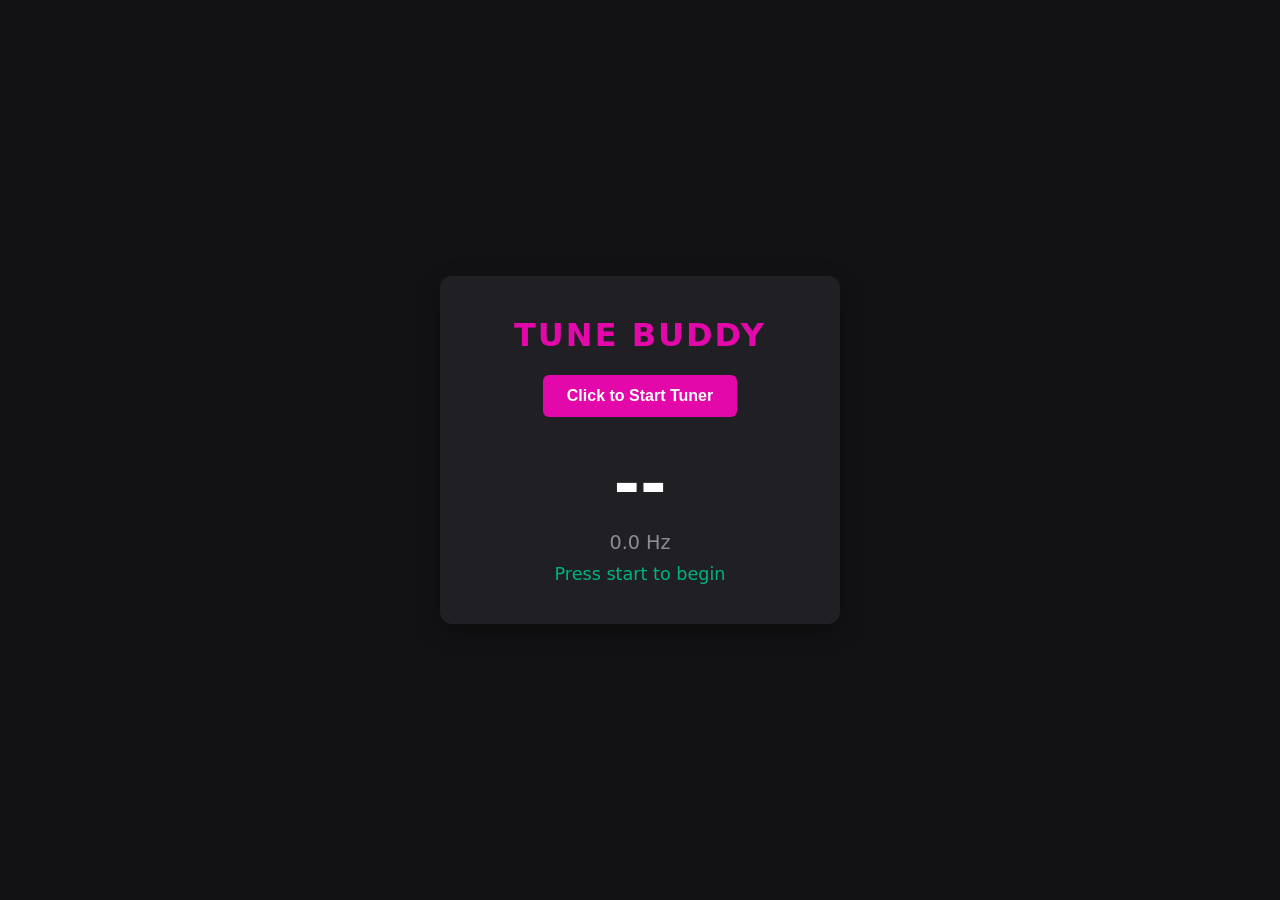
==== index.html @ 8dfdf4d9 "initial layout upgrade" ====
<!DOCTYPE html>
<html lang="en">
<head>
    <meta charset="UTF-8">
    <meta name="viewport" content="width=device-width, initial-scale=1.0">
    <title>Tune Buddy</title>
    <link rel="stylesheet" href="styles.css">
</head>
<body>
    <div class="tuner-container">
        <h1>TUNE BUDDY</h1>
        
        <button id="E2">Click to Start Tuner</button>
        
        <div id="note-display">--</div>
        <div id="freq-display">0.0 Hz</div>
        <div id="status-display">Press start to begin</div>
    </div>

    <script type="module" src="script.js"></script>
</body>
</html>
---- styles.css ----
body {
    background-color: #121214;                      
    font-family: system-ui, -apple-system, sans-serif;
    color: #e1e1e6;
    display: flex;
    justify-content: center;
    align-items: center;
    height: 100vh;
    margin: 0;
}

.tuner-container {
    text-align: center;
    background-color: #202024;
    padding: 2.5rem;
    border-radius: 12px;
    box-shadow: 0 8px 24px rgba(0,0,0,0.3);
    min-width: 320px;
}

h1 {
    color: #e308a9;
    margin-top: 0;
    letter-spacing: 2px;
}

button {
    background-color: #e308a9;    
    color: white;
    border: none;
    padding: 12px 24px;
    font-size: 1rem;
    font-weight: bold;
    border-radius: 6px;
    cursor: pointer;
    transition: background 0.2s;
    margin-bottom: 20px;
}

button:hover {
    background-color: #00875f;
}

#note-display {
    font-size: 4rem;
    font-weight: bold;
    color: #ffffff;
    margin: 10px 0;
}

#freq-display {
    font-size: 1.2rem;
    color: #8d8d99;
    margin-bottom: 10px;
}

#status-display {
    font-size: 1.1rem;
    font-weight: 500;
    color: #00b37e;
}
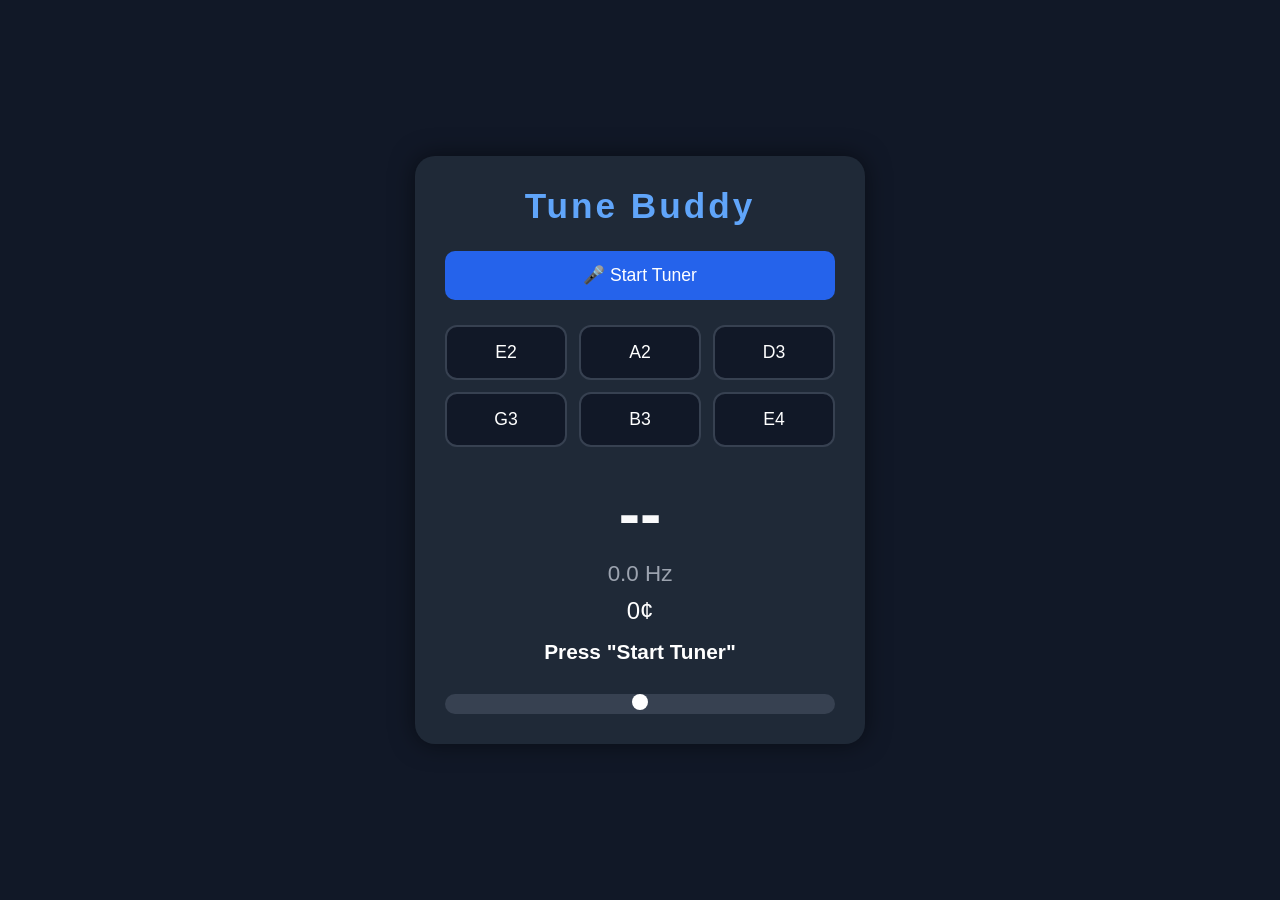
==== commit dbb3b0da: "update on microphone" ====
--- a/index.html
+++ b/index.html
@@ -4,19 +4,80 @@
     <meta charset="UTF-8">
     <meta name="viewport" content="width=device-width, initial-scale=1.0">
     <title>Tune Buddy</title>
+
     <link rel="stylesheet" href="styles.css">
 </head>
 <body>
-    <div class="tuner-container">
-        <h1>TUNE BUDDY</h1>
-        
-        <button id="E2">Click to Start Tuner</button>
-        
-        <div id="note-display">--</div>
-        <div id="freq-display">0.0 Hz</div>
-        <div id="status-display">Press start to begin</div>
+
+<div class="tuner-container">
+
+    <h1>Tune Buddy</h1>
+
+    <button id="start-btn" class="start-button">
+        🎤 Start Tuner
+    </button>
+
+    <div class="string-buttons">
+
+        <button class="string-btn" data-note="E2">
+            E2
+        </button>
+
+        <button class="string-btn" data-note="A2">
+            A2
+        </button>
+
+        <button class="string-btn" data-note="D3">
+            D3
+        </button>
+
+        <button class="string-btn" data-note="G3">
+            G3
+        </button>
+
+        <button class="string-btn" data-note="B3">
+            B3
+        </button>
+
+        <button class="string-btn" data-note="E4">
+            E4
+        </button>
+
     </div>
 
-    <script type="module" src="script.js"></script>
+    <div class="display">
+
+        <div id="note-display" class="note-display">
+            --
+        </div>
+
+        <div id="freq-display" class="freq-display">
+            0.0 Hz
+        </div>
+
+        <div id="cents-display" class="cents-display">
+            0¢
+        </div>
+
+        <div id="status-display" class="status-display">
+            Press "Start Tuner"
+        </div>
+
+    </div>
+
+    <div class="meter">
+
+        <div class="meter-bar">
+
+            <div id="meter-indicator"></div>
+
+        </div>
+
+    </div>
+
+</div>
+
+<script type="module" src="script.js"></script>
+
 </body>
-</html>+</html>
--- a/styles.css
+++ b/styles.css
@@ -1,61 +1,228 @@
-body {
-    background-color: #121214;                      
-    font-family: system-ui, -apple-system, sans-serif;
-    color: #e1e1e6;
-    display: flex;
-    justify-content: center;
-    align-items: center;
-    height: 100vh;
-    margin: 0;
+    
+    /* styles.css */
+
+    * {
+        box-sizing: border-box;
+        font-family: Arial, Helvetica, sans-serif;
+    }
+
+    body {
+        margin: 0;
+        min-height: 100vh;
+        display: flex;
+        justify-content: center;
+        align-items: center;
+        background: #111827;
+        color: white;
+    }
+
+
+    .tuner-container {
+        width: 90%;
+        max-width: 450px;
+        background: #1f2937;
+        padding: 30px;
+        border-radius: 20px;
+        text-align: center;
+        box-shadow: 0 0 25px rgba(0,0,0,0.5);
+    }
+
+
+    h1 {
+        margin-top: 0;
+        margin-bottom: 25px;
+        font-size: 2.2rem;
+        letter-spacing: 3px;
+        color: #60a5fa;
+    }
+
+
+    /* Start button */
+
+    .start-button {
+        width: 100%;
+        padding: 14px;
+        margin-bottom: 25px;
+
+        border: none;
+        border-radius: 10px;
+
+        background: #2563eb;
+        color: white;
+
+        font-size: 1.1rem;
+        cursor: pointer;
+
+        transition: 0.2s;
+    }
+
+
+    .start-button:hover {
+        background: #1d4ed8;
+    }
+
+
+    /* String buttons */
+
+    .string-buttons {
+        display: grid;
+        grid-template-columns: repeat(3, 1fr);
+        gap: 12px;
+        margin-bottom: 30px;
+    }
+
+
+    .string-btn {
+
+        padding: 15px 5px;
+
+        border: 2px solid #374151;
+        border-radius: 12px;
+
+        background: #111827;
+        color: white;
+
+        font-size: 1.1rem;
+        cursor: pointer;
+
+        transition: 0.2s;
+    }
+
+
+    .string-btn:hover {
+        border-color: #60a5fa;
+    }
+
+
+    /* Selected string */
+
+    .string-btn.selected {
+
+        background: #2563eb;
+        border-color: #93c5fd;
+
+        transform: scale(1.05);
+
+    }
+
+
+    /* Displays */
+
+    .note-display {
+
+        font-size: 4rem;
+        font-weight: bold;
+
+        color: #f9fafb;
+    }
+
+
+    .freq-display {
+
+        font-size: 1.4rem;
+        margin-top: 10px;
+
+        color: #9ca3af;
+    }
+
+
+    .cents-display {
+
+        font-size: 1.5rem;
+        margin-top: 10px;
+
+    }
+
+
+    .status-display {
+
+        margin-top: 15px;
+
+        font-size: 1.3rem;
+        font-weight: bold;
+
+    }
+
+
+    /* Status colors */
+
+    .status-flat {
+        color: #38bdf8;
+    }
+
+
+    .status-sharp {
+        color: #fb923c;
+    }
+
+
+    .status-tuned {
+        color: #4ade80;
+    }
+
+
+    /* Tuning meter */
+
+    .meter {
+
+        margin-top: 30px;
+
+    }
+
+
+    .meter-bar {
+
+        height: 20px;
+
+        width: 100%;
+
+        background: #374151;
+
+        border-radius: 20px;
+
+        overflow: hidden;
+
+        position: relative;
+
+    }
+
+
+    #meter-indicator {
+
+        position: absolute;
+
+        height: 100%;
+
+        width: 20px;
+
+        left: 50%;
+
+        transform: translateX(-50%);
+
+        background: white;
+
+        border-radius: 50%;
+
+        transition: left 0.15s ease;
+
+    }
+
+
+    /* Mobile adjustments */
+
+    @media(max-width:400px){
+
+        .tuner-container {
+            padding:20px;
+        }
+
+
+        .note-display {
+            font-size:3rem;
+        }
+
+    }
+    #meter-indicator {
+    width: 16px;
+    height: 16px;
 }
-
-.tuner-container {
-    text-align: center;
-    background-color: #202024;
-    padding: 2.5rem;
-    border-radius: 12px;
-    box-shadow: 0 8px 24px rgba(0,0,0,0.3);
-    min-width: 320px;
-}
-
-h1 {
-    color: #e308a9;
-    margin-top: 0;
-    letter-spacing: 2px;
-}
-
-button {
-    background-color: #e308a9;    
-    color: white;
-    border: none;
-    padding: 12px 24px;
-    font-size: 1rem;
-    font-weight: bold;
-    border-radius: 6px;
-    cursor: pointer;
-    transition: background 0.2s;
-    margin-bottom: 20px;
-}
-
-button:hover {
-    background-color: #00875f;
-}
-
-#note-display {
-    font-size: 4rem;
-    font-weight: bold;
-    color: #ffffff;
-    margin: 10px 0;
-}
-
-#freq-display {
-    font-size: 1.2rem;
-    color: #8d8d99;
-    margin-bottom: 10px;
-}
-
-#status-display {
-    font-size: 1.1rem;
-    font-weight: 500;
-    color: #00b37e;
-}
